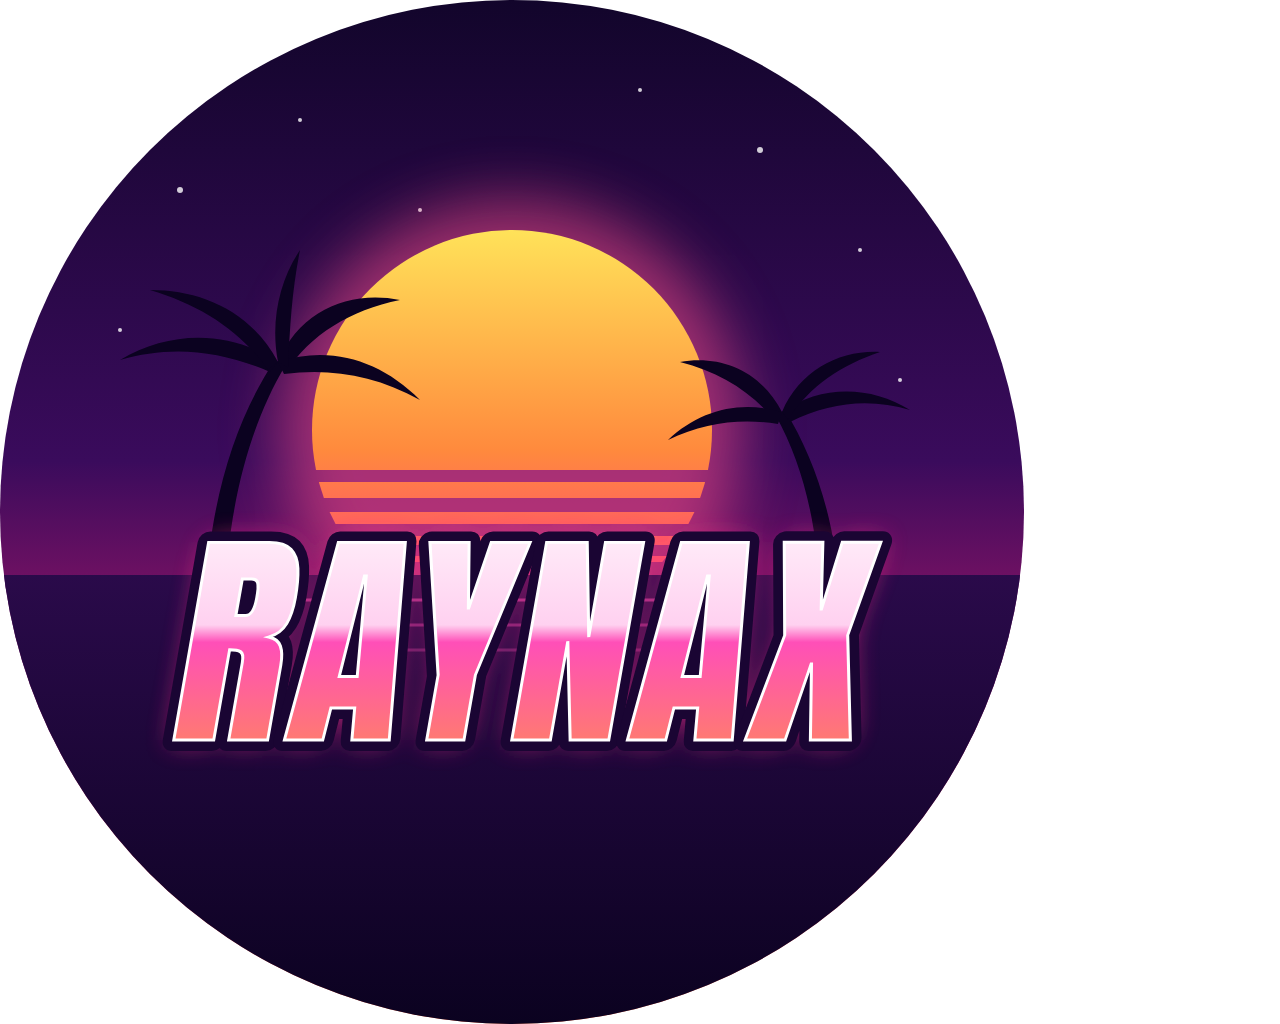
==== logo/logo.html @ 6f9b13e6 "Add RAYNAX profile logo (square + round PNG, editable SVG/HTML source) Co-Authored-By: Claude Opus 5" ====
<!doctype html>
<html><head><meta charset="utf-8">
<link href="https://fonts.googleapis.com/css2?family=Anton&family=Monoton&display=block" rel="stylesheet">
<style>
html,body{margin:0;background:transparent}
svg{display:block}
</style></head>
<body>
<svg id="logo" width="1024" height="1024" viewBox="0 0 1024 1024" xmlns="http://www.w3.org/2000/svg">
  <defs>
    <linearGradient id="sky" x1="0" y1="0" x2="0" y2="1">
      <stop offset="0" stop-color="#12052b"/>
      <stop offset="0.45" stop-color="#3a0b5c"/>
      <stop offset="0.72" stop-color="#b3186b"/>
      <stop offset="1" stop-color="#ff6a3d"/>
    </linearGradient>
    <linearGradient id="sun" x1="0" y1="0" x2="0" y2="1">
      <stop offset="0" stop-color="#ffe259"/>
      <stop offset="0.55" stop-color="#ff8a3d"/>
      <stop offset="1" stop-color="#ff2d8a"/>
    </linearGradient>
    <linearGradient id="txt" x1="0" y1="0" x2="0" y2="1">
      <stop offset="0" stop-color="#ffffff"/>
      <stop offset="0.45" stop-color="#ffd1f0"/>
      <stop offset="0.5" stop-color="#ff4fb8"/>
      <stop offset="1" stop-color="#ff9a3d"/>
    </linearGradient>
    <linearGradient id="sea" x1="0" y1="0" x2="0" y2="1">
      <stop offset="0" stop-color="#2a0a4a"/>
      <stop offset="1" stop-color="#0b0220"/>
    </linearGradient>
    <clipPath id="circle"><circle cx="512" cy="512" r="512"/></clipPath>
    <clipPath id="sunclip">
      <rect x="0" y="0" width="1024" height="470"/>
      <rect x="0" y="482" width="1024" height="16"/>
      <rect x="0" y="512" width="1024" height="12"/>
      <rect x="0" y="536" width="1024" height="9"/>
      <rect x="0" y="556" width="1024" height="6"/>
    </clipPath>
    <filter id="glow" x="-30%" y="-60%" width="160%" height="220%">
      <feGaussianBlur stdDeviation="14" result="b"/>
      <feMerge><feMergeNode in="b"/><feMergeNode in="SourceGraphic"/></feMerge>
    </filter>
    <filter id="sunglow" x="-50%" y="-50%" width="200%" height="200%">
      <feGaussianBlur stdDeviation="30"/>
    </filter>
  </defs>

  <g clip-path="url(#circle)">
    <rect width="1024" height="1024" fill="url(#sky)"/>
    <!-- stars -->
    <g fill="#fff" opacity="0.8">
      <circle cx="180" cy="190" r="3"/><circle cx="300" cy="120" r="2"/><circle cx="760" cy="150" r="3"/>
      <circle cx="860" cy="250" r="2"/><circle cx="640" cy="90" r="2"/><circle cx="420" cy="210" r="2"/>
      <circle cx="120" cy="330" r="2"/><circle cx="900" cy="380" r="2"/>
    </g>
    <!-- sun -->
    <circle cx="512" cy="430" r="230" fill="#ff4f8a" opacity="0.55" filter="url(#sunglow)"/>
    <g clip-path="url(#sunclip)">
      <circle cx="512" cy="430" r="200" fill="url(#sun)"/>
    </g>
    <!-- sea -->
    <rect x="0" y="575" width="1024" height="449" fill="url(#sea)"/>
    <g stroke="#ff4fb8" stroke-opacity="0.55" stroke-width="3">
      <line x1="300" y1="600" x2="724" y2="600"/>
      <line x1="340" y1="625" x2="684" y2="625" stroke-opacity="0.4"/>
      <line x1="380" y1="650" x2="644" y2="650" stroke-opacity="0.3"/>
    </g>
    <!-- palms -->
    <g fill="#0b0220">
      <path d="M205 600 C 210 500, 235 420, 275 360 L 285 366 C 250 425, 228 505, 225 600 Z"/>
      <path d="M278 362 C 230 330, 170 330, 120 360 C 170 345, 220 350, 270 372 Z"/>
      <path d="M278 362 C 250 310, 200 290, 150 290 C 200 305, 240 330, 268 370 Z"/>
      <path d="M278 362 C 300 310, 350 290, 400 300 C 350 310, 310 335, 286 372 Z"/>
      <path d="M278 362 C 330 345, 380 360, 420 400 C 375 375, 330 368, 284 374 Z"/>
      <path d="M278 362 C 270 320, 280 280, 300 250 C 292 290, 290 325, 288 368 Z"/>

      <path d="M840 600 C 836 520, 815 460, 785 410 L 776 416 C 803 465, 818 525, 820 600 Z"/>
      <path d="M782 412 C 820 385, 870 385, 910 410 C 870 398, 830 402, 790 422 Z"/>
      <path d="M782 412 C 800 370, 840 350, 880 352 C 842 365, 810 385, 788 420 Z"/>
      <path d="M782 412 C 760 370, 720 355, 680 362 C 720 372, 752 392, 776 422 Z"/>
      <path d="M782 412 C 740 400, 700 410, 668 440 C 705 422, 742 418, 778 424 Z"/>
    </g>

    <!-- wordmark -->
    <g transform="translate(512 740) skewX(-10)" text-anchor="middle"
       font-family="Anton, Impact, sans-serif" font-size="230" letter-spacing="6">
      <text y="0" fill="#ff2d8a" opacity="0.9" filter="url(#glow)">RAYNAX</text>
      <text y="0" fill="none" stroke="#1a0533" stroke-width="22" stroke-linejoin="round">RAYNAX</text>
      <text y="0" fill="url(#txt)" stroke="#fff" stroke-width="3">RAYNAX</text>
    </g>
  </g>
</svg>
</body></html>
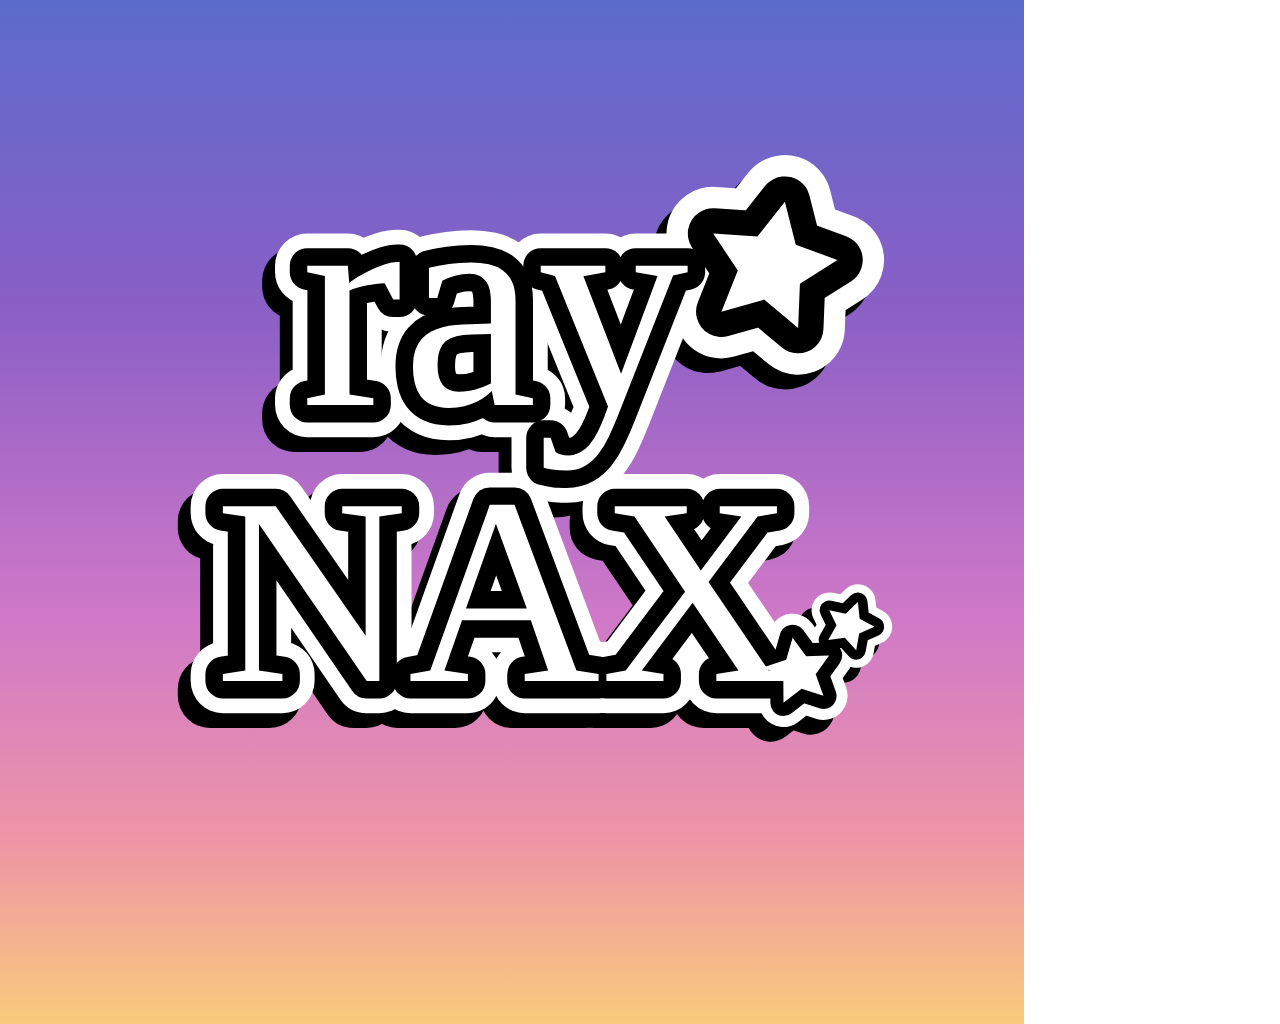
==== commit c2934bc5: "RAYNAX logo v2: Pricedown-style sticker lettering on sunset gradient Font (Pricedown, Typodermic) is" ====
--- a/logo/logo.html
+++ b/logo/logo.html
@@ -1,94 +1,39 @@
-<!doctype html>
-<html><head><meta charset="utf-8">
-<link href="https://fonts.googleapis.com/css2?family=Anton&family=Monoton&display=block" rel="stylesheet">
-<style>
-html,body{margin:0;background:transparent}
-svg{display:block}
-</style></head>
-<body>
+<!doctype html><html><head><meta charset="utf-8"><style>
+@font-face{font-family:Pricedown;src:url(pricedown.otf)}
+html,body{margin:0;background:transparent}svg{display:block}
+</style></head><body>
 <svg id="logo" width="1024" height="1024" viewBox="0 0 1024 1024" xmlns="http://www.w3.org/2000/svg">
-  <defs>
-    <linearGradient id="sky" x1="0" y1="0" x2="0" y2="1">
-      <stop offset="0" stop-color="#12052b"/>
-      <stop offset="0.45" stop-color="#3a0b5c"/>
-      <stop offset="0.72" stop-color="#b3186b"/>
-      <stop offset="1" stop-color="#ff6a3d"/>
-    </linearGradient>
-    <linearGradient id="sun" x1="0" y1="0" x2="0" y2="1">
-      <stop offset="0" stop-color="#ffe259"/>
-      <stop offset="0.55" stop-color="#ff8a3d"/>
-      <stop offset="1" stop-color="#ff2d8a"/>
-    </linearGradient>
-    <linearGradient id="txt" x1="0" y1="0" x2="0" y2="1">
-      <stop offset="0" stop-color="#ffffff"/>
-      <stop offset="0.45" stop-color="#ffd1f0"/>
-      <stop offset="0.5" stop-color="#ff4fb8"/>
-      <stop offset="1" stop-color="#ff9a3d"/>
-    </linearGradient>
-    <linearGradient id="sea" x1="0" y1="0" x2="0" y2="1">
-      <stop offset="0" stop-color="#2a0a4a"/>
-      <stop offset="1" stop-color="#0b0220"/>
-    </linearGradient>
-    <clipPath id="circle"><circle cx="512" cy="512" r="512"/></clipPath>
-    <clipPath id="sunclip">
-      <rect x="0" y="0" width="1024" height="470"/>
-      <rect x="0" y="482" width="1024" height="16"/>
-      <rect x="0" y="512" width="1024" height="12"/>
-      <rect x="0" y="536" width="1024" height="9"/>
-      <rect x="0" y="556" width="1024" height="6"/>
-    </clipPath>
-    <filter id="glow" x="-30%" y="-60%" width="160%" height="220%">
-      <feGaussianBlur stdDeviation="14" result="b"/>
-      <feMerge><feMergeNode in="b"/><feMergeNode in="SourceGraphic"/></feMerge>
-    </filter>
-    <filter id="sunglow" x="-50%" y="-50%" width="200%" height="200%">
-      <feGaussianBlur stdDeviation="30"/>
-    </filter>
-  </defs>
-
-  <g clip-path="url(#circle)">
-    <rect width="1024" height="1024" fill="url(#sky)"/>
-    <!-- stars -->
-    <g fill="#fff" opacity="0.8">
-      <circle cx="180" cy="190" r="3"/><circle cx="300" cy="120" r="2"/><circle cx="760" cy="150" r="3"/>
-      <circle cx="860" cy="250" r="2"/><circle cx="640" cy="90" r="2"/><circle cx="420" cy="210" r="2"/>
-      <circle cx="120" cy="330" r="2"/><circle cx="900" cy="380" r="2"/>
-    </g>
-    <!-- sun -->
-    <circle cx="512" cy="430" r="230" fill="#ff4f8a" opacity="0.55" filter="url(#sunglow)"/>
-    <g clip-path="url(#sunclip)">
-      <circle cx="512" cy="430" r="200" fill="url(#sun)"/>
-    </g>
-    <!-- sea -->
-    <rect x="0" y="575" width="1024" height="449" fill="url(#sea)"/>
-    <g stroke="#ff4fb8" stroke-opacity="0.55" stroke-width="3">
-      <line x1="300" y1="600" x2="724" y2="600"/>
-      <line x1="340" y1="625" x2="684" y2="625" stroke-opacity="0.4"/>
-      <line x1="380" y1="650" x2="644" y2="650" stroke-opacity="0.3"/>
-    </g>
-    <!-- palms -->
-    <g fill="#0b0220">
-      <path d="M205 600 C 210 500, 235 420, 275 360 L 285 366 C 250 425, 228 505, 225 600 Z"/>
-      <path d="M278 362 C 230 330, 170 330, 120 360 C 170 345, 220 350, 270 372 Z"/>
-      <path d="M278 362 C 250 310, 200 290, 150 290 C 200 305, 240 330, 268 370 Z"/>
-      <path d="M278 362 C 300 310, 350 290, 400 300 C 350 310, 310 335, 286 372 Z"/>
-      <path d="M278 362 C 330 345, 380 360, 420 400 C 375 375, 330 368, 284 374 Z"/>
-      <path d="M278 362 C 270 320, 280 280, 300 250 C 292 290, 290 325, 288 368 Z"/>
-
-      <path d="M840 600 C 836 520, 815 460, 785 410 L 776 416 C 803 465, 818 525, 820 600 Z"/>
-      <path d="M782 412 C 820 385, 870 385, 910 410 C 870 398, 830 402, 790 422 Z"/>
-      <path d="M782 412 C 800 370, 840 350, 880 352 C 842 365, 810 385, 788 420 Z"/>
-      <path d="M782 412 C 760 370, 720 355, 680 362 C 720 372, 752 392, 776 422 Z"/>
-      <path d="M782 412 C 740 400, 700 410, 668 440 C 705 422, 742 418, 778 424 Z"/>
-    </g>
-
-    <!-- wordmark -->
-    <g transform="translate(512 740) skewX(-10)" text-anchor="middle"
-       font-family="Anton, Impact, sans-serif" font-size="230" letter-spacing="6">
-      <text y="0" fill="#ff2d8a" opacity="0.9" filter="url(#glow)">RAYNAX</text>
-      <text y="0" fill="none" stroke="#1a0533" stroke-width="22" stroke-linejoin="round">RAYNAX</text>
-      <text y="0" fill="url(#txt)" stroke="#fff" stroke-width="3">RAYNAX</text>
-    </g>
+<defs>
+  <linearGradient id="bg" x1="0" y1="0" x2="0" y2="1">
+    <stop offset="0" stop-color="#5b6bcb"/>
+    <stop offset="0.3" stop-color="#8a5fc6"/>
+    <stop offset="0.6" stop-color="#cf78c8"/>
+    <stop offset="0.82" stop-color="#ee95a6"/>
+    <stop offset="1" stop-color="#f9cb7c"/>
+  </linearGradient>
+  <clipPath id="c"><circle cx="512" cy="512" r="512"/></clipPath>
+  <path id="star" d="M0,-50 L14.7,-20.2 47.6,-15.5 23.8,7.7 29.4,40.5 0,25 -29.4,40.5 -23.8,7.7 -47.6,-15.5 -14.7,-20.2Z"/>
+  <g id="word" font-family="Pricedown" text-anchor="middle">
+    <text x="0" y="0" font-size="330">ray</text>
+    <text x="10" y="300" font-size="290">NAX</text>
   </g>
-</svg>
-</body></html>
+  <g id="stars">
+    <use href="#star" transform="translate(300 -150) scale(1.45) rotate(12)"/>
+    <use href="#star" transform="translate(330 290) scale(0.75) rotate(-10)"/>
+    <use href="#star" transform="translate(385 240) scale(0.55) rotate(20)"/>
+  </g>
+</defs>
+<g CLIP>
+  <rect width="1024" height="1024" fill="url(#bg)"/>
+  <g transform="translate(495 405) scale(0.92)" stroke-linejoin="round" stroke-linecap="round">
+    <!-- drop shadow -->
+    <g transform="translate(-14 16)" fill="#000" stroke="#000" stroke-width="70"><use href="#word"/><use href="#stars"/></g>
+    <!-- outer white border -->
+    <g fill="#fff" stroke="#fff" stroke-width="70"><use href="#word"/><use href="#stars"/></g>
+    <!-- black outline -->
+    <g fill="#000" stroke="#000" stroke-width="38"><use href="#word"/><use href="#stars"/></g>
+    <!-- inner -->
+    <g fill="#fff"><use href="#word"/><use href="#stars"/></g>
+  </g>
+</g>
+</svg></body></html>
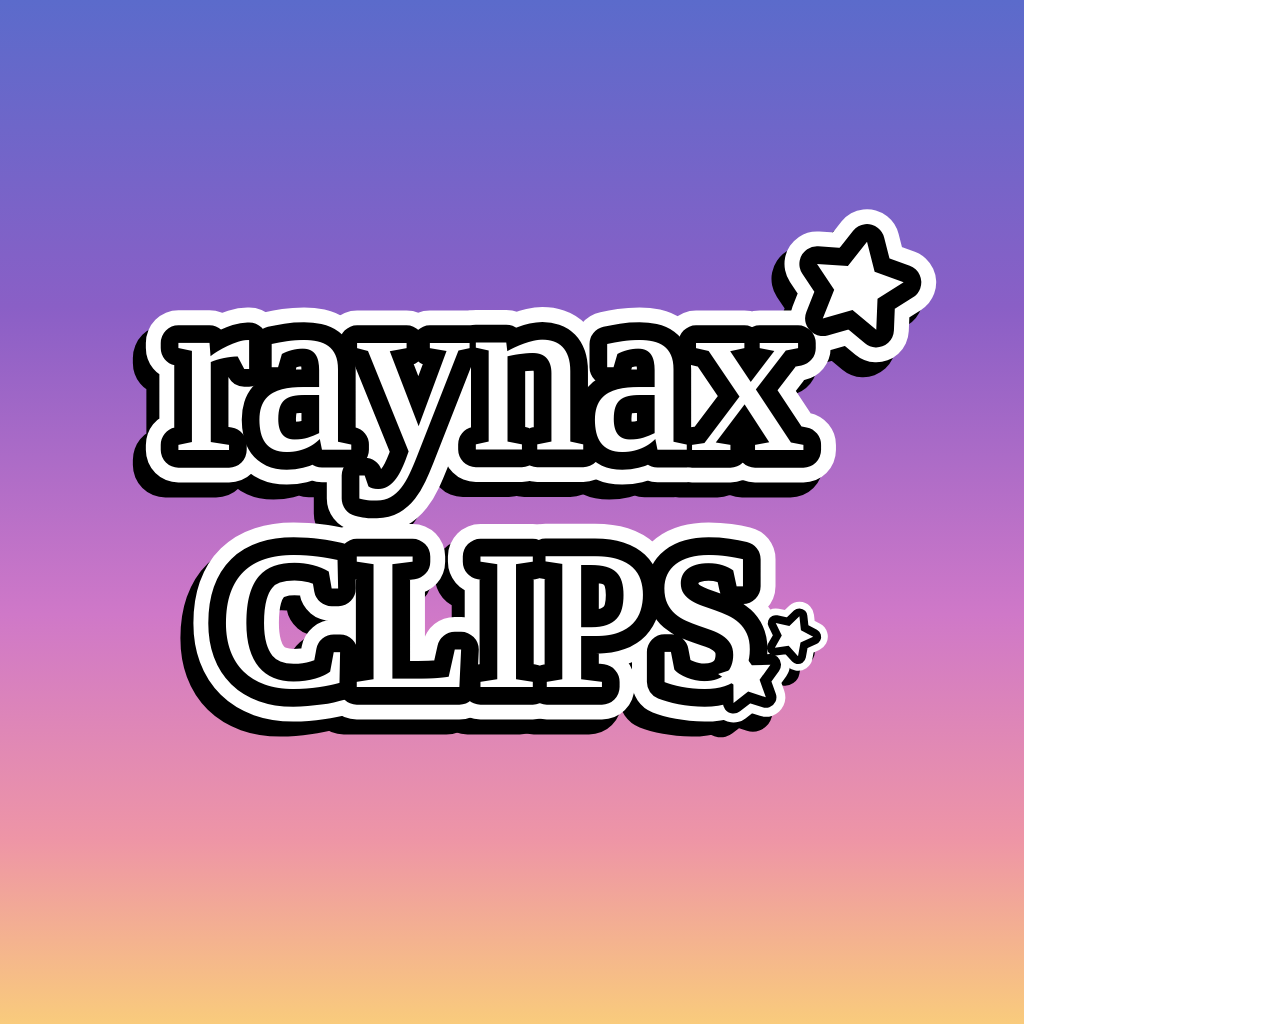
==== commit 8d7c14ca: "RAYNAX logo v3: one-line raynax with CLIPS below Co-Authored-By: Claude Opus 5.5 <noreply@anthropic." ====
--- a/logo/logo.html
+++ b/logo/logo.html
@@ -14,18 +14,18 @@
   <clipPath id="c"><circle cx="512" cy="512" r="512"/></clipPath>
   <path id="star" d="M0,-50 L14.7,-20.2 47.6,-15.5 23.8,7.7 29.4,40.5 0,25 -29.4,40.5 -23.8,7.7 -47.6,-15.5 -14.7,-20.2Z"/>
   <g id="word" font-family="Pricedown" text-anchor="middle">
-    <text x="0" y="0" font-size="330">ray</text>
-    <text x="10" y="300" font-size="290">NAX</text>
+    <text x="0" y="0" font-size="250">raynax</text>
+    <text x="0" y="255" font-size="215">CLIPS</text>
   </g>
   <g id="stars">
-    <use href="#star" transform="translate(300 -150) scale(1.45) rotate(12)"/>
-    <use href="#star" transform="translate(330 290) scale(0.75) rotate(-10)"/>
-    <use href="#star" transform="translate(385 240) scale(0.55) rotate(20)"/>
+    <use href="#star" transform="translate(395 -175) scale(1.0) rotate(12)"/>
+    <use href="#star" transform="translate(275 245) scale(0.6) rotate(-10)"/>
+    <use href="#star" transform="translate(325 200) scale(0.45) rotate(20)"/>
   </g>
 </defs>
 <g CLIP>
   <rect width="1024" height="1024" fill="url(#bg)"/>
-  <g transform="translate(495 405) scale(0.92)" stroke-linejoin="round" stroke-linecap="round">
+  <g transform="translate(490 450) scale(0.93)" stroke-linejoin="round" stroke-linecap="round">
     <!-- drop shadow -->
     <g transform="translate(-14 16)" fill="#000" stroke="#000" stroke-width="70"><use href="#word"/><use href="#stars"/></g>
     <!-- outer white border -->
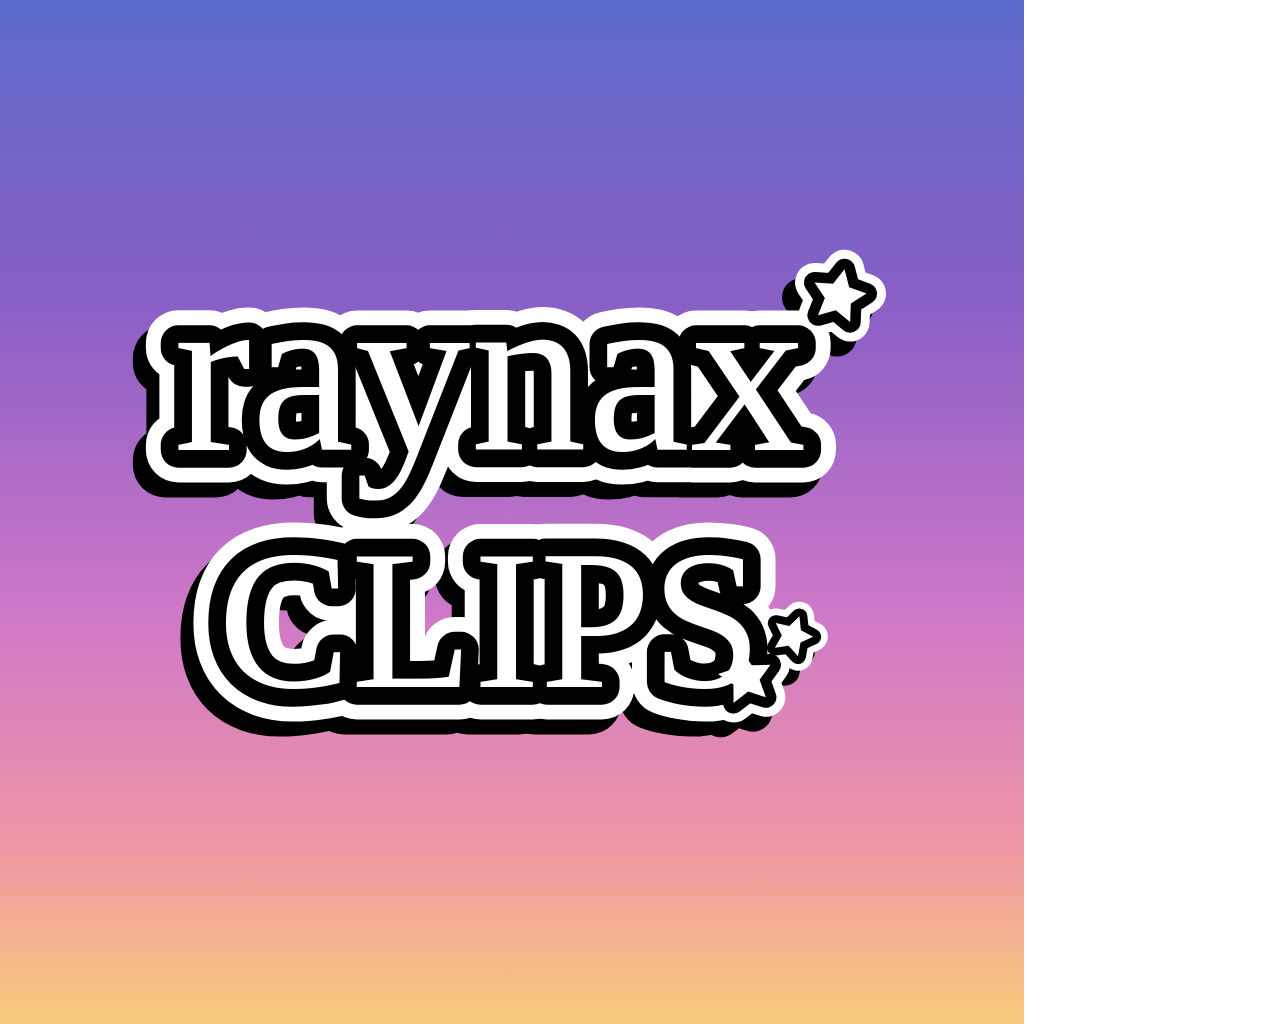
==== commit cb69aabf: "RAYNAX logo: smaller star above the x Co-Authored-By: Claude Opus 5.5 <noreply@anthropic.com> Claude" ====
--- a/logo/logo.html
+++ b/logo/logo.html
@@ -18,7 +18,7 @@
     <text x="0" y="255" font-size="215">CLIPS</text>
   </g>
   <g id="stars">
-    <use href="#star" transform="translate(395 -175) scale(1.0) rotate(12)"/>
+    <use href="#star" transform="translate(375 -165) scale(0.6) rotate(12)"/>
     <use href="#star" transform="translate(275 245) scale(0.6) rotate(-10)"/>
     <use href="#star" transform="translate(325 200) scale(0.45) rotate(20)"/>
   </g>
